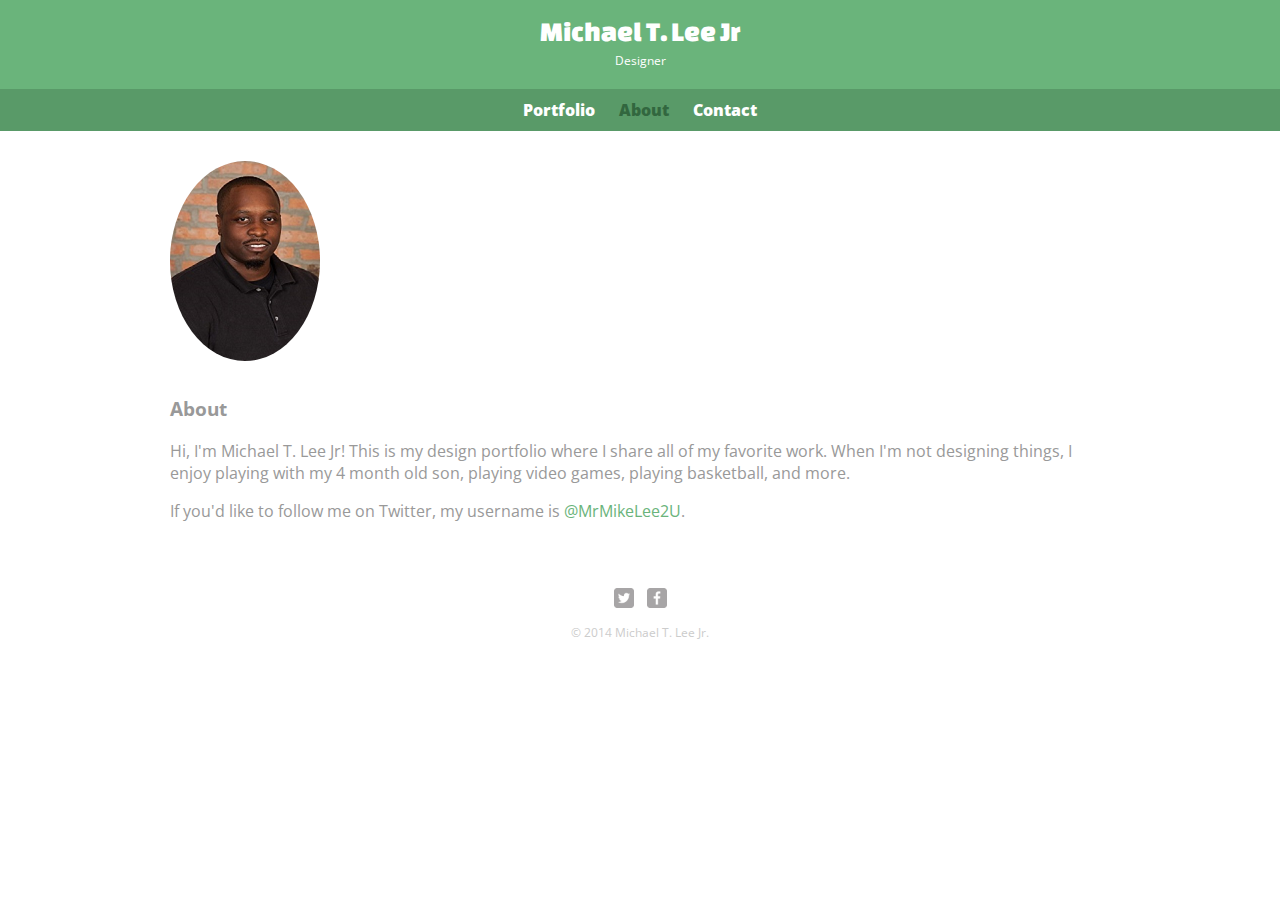
==== about.html @ 7b59237d "Added about and contact pages, styled profile picture and added contact information" ====
<!DOCTYPE html>
<html>
	<head>
		<meta charset="utf-8">
		<title>Michael T. Lee Jr | Designer</title>
		<link rel="stylesheet" href="css/normalize.css">
		<link href='http://fonts.googleapis.com/css?family=Changa+One|Open+Sans:400,400italic,700,700italic,800' rel='stylesheet' type='text/css'>
		<link rel="stylesheet" href="css/main.css">
	</head>
	<body>
		<header>
			<a href="index.html" id="logo">
				<h1>Michael T. Lee Jr</h1>
				<h2>Designer</h2>
			</a>
			<nav>
				<ul>
					<li><a href="index.html">Portfolio</a></li>
					<li><a href="about.html" class="selected">About</a></li>
					<li><a href="contact.html">Contact</a></li>
				</ul>
			</nav>
		</header>
		<div id="wrapper">
			<section>	
				<img src="img/Mike.jpg" alt="Photograph of Michael T Lee Jr" class="profile-photo">
				<h3>About</h3>
				<p>Hi, I'm Michael T. Lee Jr! This is my design portfolio where I share all of my favorite work. When I'm not designing things, I enjoy playing with my 4 month old son, playing video games, playing basketball, and more.</p>
				<p>If you'd like to follow me on Twitter, my username is <a href="http://twitter.com/MrMikeLee2U">@MrMikeLee2U</a>.</p>
			</section>
			<footer>
				<a href="http://twitter.com/MrMikeLee2U"><img src="img/twitter-wrap.png" alt="Twitter Logo" class="social-icon"></a>
				<a href="http://facebook.com/michaelleejr27"><img src="img/facebook-wrap.png" alt="Facebook Logo" class="social-icon"></a>
				<p>&copy; 2014 Michael T. Lee Jr.</p>
			</footer>
		</div>
	</body>
<html>
---- css/main.css ----
/****************
General
****************/

body{
	font-family: 'Open sans', sans-serif;
}


#wrapper{
	max-width: 940px;
	margin: 0 auto;
	padding:0 5%;
}

a {
	text-decoration: none;
}


img {
	max-width: 100%;
}


h3 {
	margin: 0 0 1em 0;
}


/****************
Heading
****************/

header {
	float: left;
	margin: 0 0 30px 0;
	padding: 5px 0 0 0;
	width: 100%;
}

#logo{
	text-align: center;
	margin: 0;
}

h1 {
	font-family: "Changa One", sans-serif;
	margin: 15px 0;
	font-size: 1.75em;
	font-weight: normal;
	line-height: 0.8em;
}

h2{
	font-size: 0.75em;
	margin: -5px 0 0;
	font-weight: normal;
}


/****************
Navigation
****************/

nav {
	text-align: center;
	padding: 10px 0;
	margin: 20px 0 0;
}

nav ul {
	list-style: none;
	margin: 0 10px;
	padding: 0;
}

nav li {
	display: inline-block;
}

nav a {
	font-weight: 800;
	padding: 15px 10px;
}



/****************
Footer
****************/


footer{
	font-size: 0.75em;
	text-align: center;
	clear: both;
	padding-top: 50px;
	color: #ccc;
}

.social-icon {
	width: 20px;
	height: 20px;
	margin: 0 5px;
}

/****************
Page: About
****************/

.profile-photo {
	/*display: block;      This property makes picture disappear dont know why yet, trying to center*/
	max-width: 150px;
	margin: 0 auto 30px;
	border-radius: 100%;
}


/****************
Page: Portfolio
****************/

#gallery {
	margin: 0;
	padding: 0;
	list-style: none;
}

#gallery li {
	float: left;
	width: 45%;
	margin: 2.5%;
	background-color: #f5f5f5;
	color: #bdc3c7;
}


#gallery li a p {
	margin: 0;
	padding: 5%;
	font-size: 0.75em;
	color: #bdc3c7;
}

/****************
Color
****************/

/* site body */
body {
	background-color: #fff;
	color: #999;
}

/*green header*/
header {
	background: #6ab47b;
	border-color: #599a68;
}

/*nav background on mobile devices*/
nav {
	background: #599a68; 
}

/*logo text*/
h1, h2 {
	color: #fff;
}

/*links*/
a {
	color: #6ab47b;
}

/*nav links*/
nav a, nav a:visited {
	color: #fff;
}

/*selected nav links*/
nav a.selected, nav a:hover {
	color: #32673f;
}
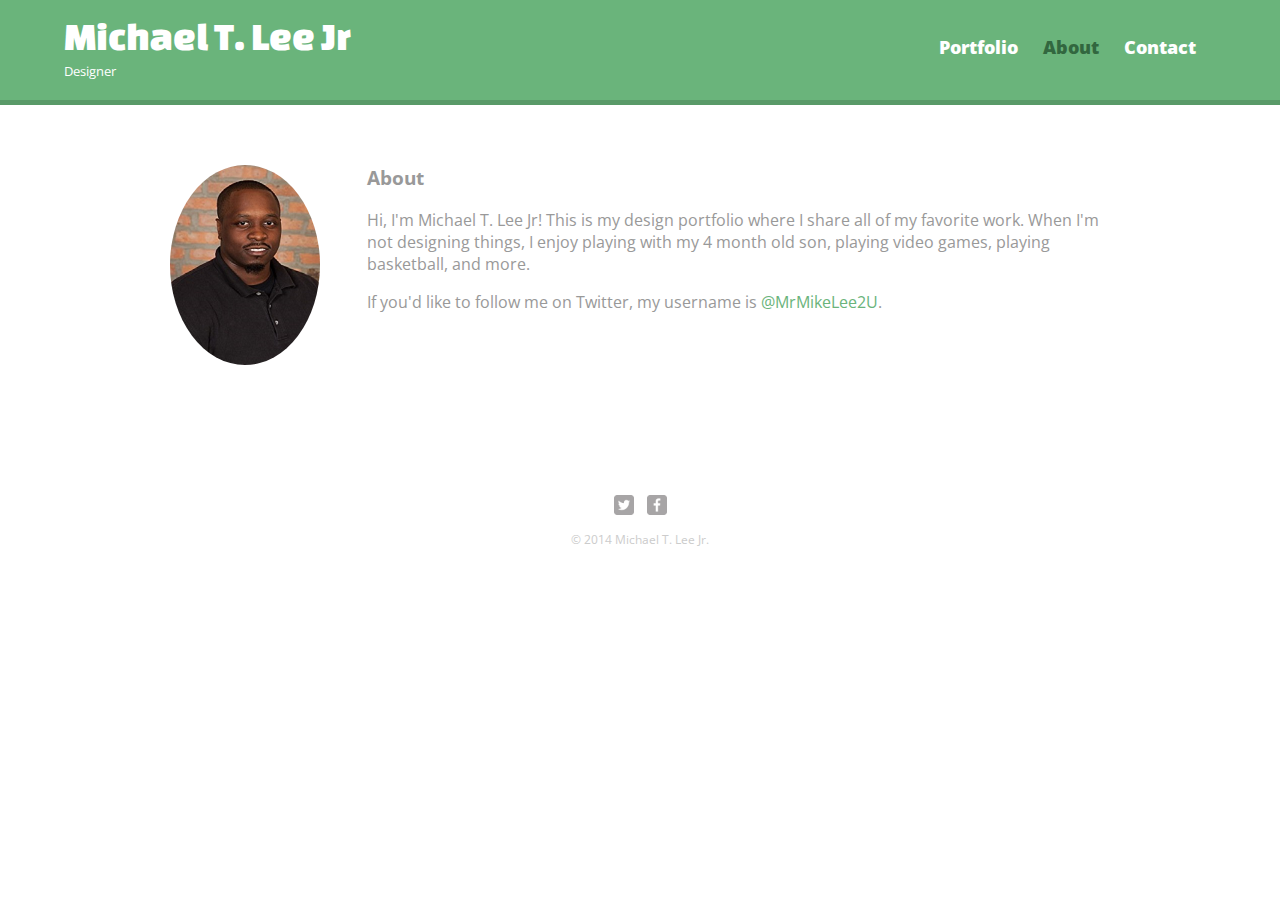
==== commit 74ed086c: "responsiveness for different screen sizes is complete" ====
--- a/about.html
+++ b/about.html
@@ -6,6 +6,8 @@
 		<link rel="stylesheet" href="css/normalize.css">
 		<link href='http://fonts.googleapis.com/css?family=Changa+One|Open+Sans:400,400italic,700,700italic,800' rel='stylesheet' type='text/css'>
 		<link rel="stylesheet" href="css/main.css">
+		<link rel="stylesheet" href="css/responsive.css">
+		<meta name="veiwport" content="width=device-width, initial-scale=1.0">
 	</head>
 	<body>
 		<header>
--- a/css/main.css
+++ b/css/main.css
@@ -144,6 +144,38 @@
 }
 
 /****************
+Page: Contact
+****************/
+
+.contact-info {
+	list-style: none;
+	padding: 0;
+	margin: 0;
+	font-size: 0.9em;
+}
+
+.contact-info a{
+	display: block;
+	min-height: 20px;
+	background-repeat: no-repeat;
+	background-size: 20px 20px;
+	padding: 0 0 0 30px;
+	margin: 0 0 10px;
+}
+
+.contact-info li.phone a {
+	background-image: url('../img/phone.png');
+}
+
+.contact-info li.mail a {
+	background-image: url('../img/mail.png');
+}
+
+.contact-info li.twitter a {
+	background-image: url('../img/twitter.png');
+}
+
+/****************
 Color
 ****************/
 
--- a/css/responsive.css
+++ b/css/responsive.css
@@ -0,0 +1,76 @@
+@media screen and (min-width: 480px) {
+	
+	/****************
+	Two Column Layout
+	****************/
+
+	#primary {
+		width: 50%;
+		float: left;
+	}
+
+	#secondary {
+		width: 40%;
+		float: right;
+	}
+
+
+	/****************
+	Page: Portfolio
+	****************/
+
+	#gallery li {
+		width: 28.3333%;
+	}
+
+	#gallery li:nth-child(4n) {
+		clear: left;
+	}
+
+
+	/****************
+	Page: About
+	****************/
+
+	.profile-photo {
+		float: left;
+		margin: 0 5% 80px 0;
+	}
+}
+
+@media screen and (min-width: 660px) {
+	
+	/****************
+	Header
+	****************/
+
+	nav {
+		background: none;
+		float: right;
+		font-size: 1.125em;
+		margin-right: 5%;
+		text-align: right;
+		width: 45%;
+	}
+
+	#logo {
+		float: left;
+		margin-left: 5%;
+		text-align: left;
+		width: 45%;
+	}
+
+	h1 {
+		font-size: 2.5em;
+	}
+
+	h2 {
+		font-size: 0.825em;
+		margin-bottom: 20px;
+	}
+
+	header {
+		border-bottom: 5px solid #599a68;
+		margin-bottom: 60px;
+	}
+}